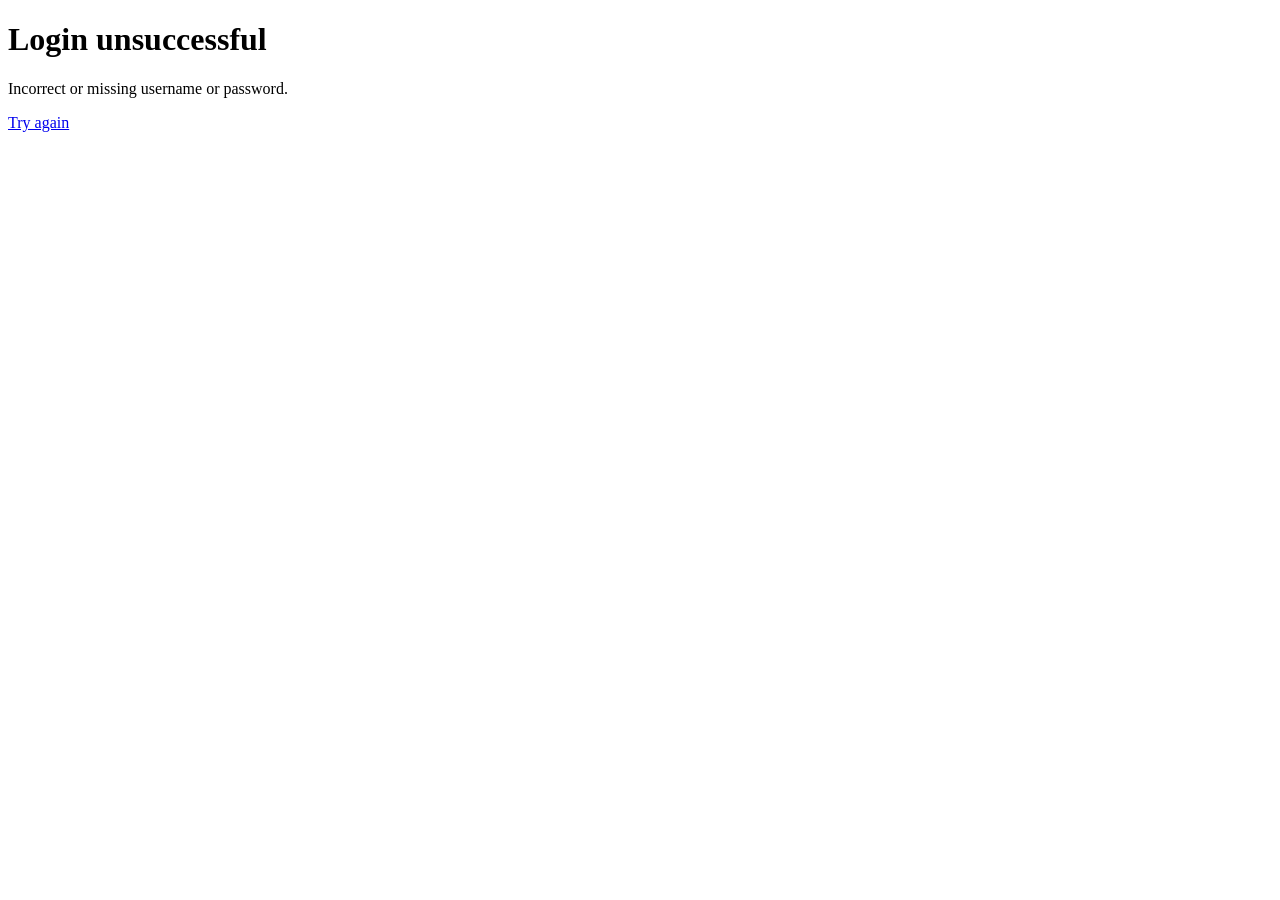
==== services/Frontend/src/main/webapp/login-error.html @ 003075d4 "Add local Compose stack and exercise login, booking and messaging" ====
<!DOCTYPE html><html lang="en"><head><meta charset="UTF-8"><title>Login unsuccessful</title></head><body><h1>Login unsuccessful</h1><p>Incorrect or missing username or password.</p><a href="./">Try again</a></body></html>
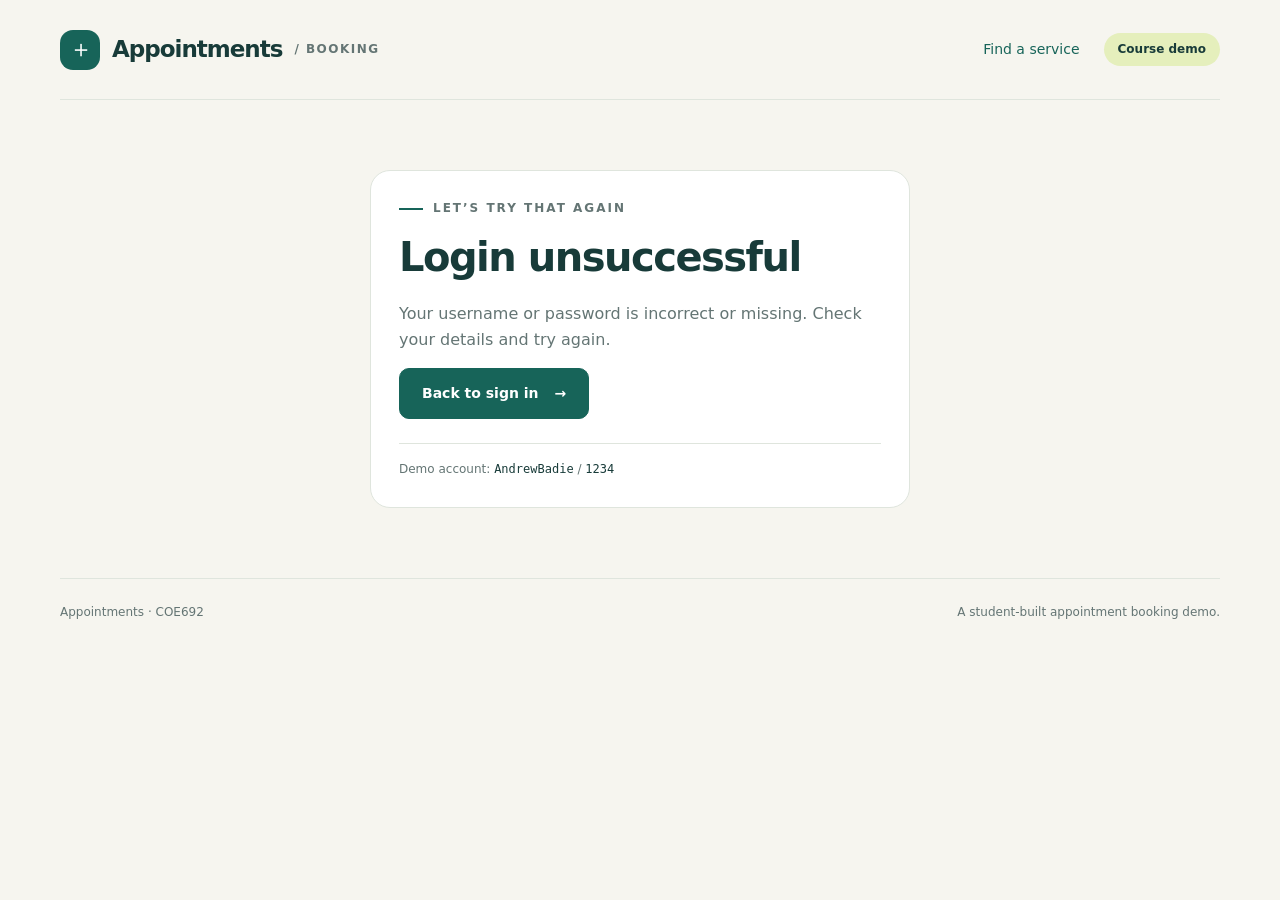
==== commit 1f801d7e: "Refresh appointment UI with responsive layouts and clear booking states" ====
--- a/services/Frontend/src/main/webapp/login-error.html
+++ b/services/Frontend/src/main/webapp/login-error.html
@@ -1 +1,2 @@
-<!DOCTYPE html><html lang="en"><head><meta charset="UTF-8"><title>Login unsuccessful</title></head><body><h1>Login unsuccessful</h1><p>Incorrect or missing username or password.</p><a href="./">Try again</a></body></html>
+<!DOCTYPE html>
+<html lang="en"><head><meta charset="UTF-8"><meta name="viewport" content="width=device-width, initial-scale=1"><title>Appointments — Find your next appointment</title><link rel="stylesheet" href="assets/app.css"></head><body><a class="skip" href="#main">Skip to content</a><div class="shell"><header><a class="brand" href="./"><span class="mark" aria-hidden="true">＋</span>Appointments<span class="tag"> / BOOKING</span></a><nav class="nav" aria-label="Main"><a href="./">Find a service</a><span class="pill">Course demo</span></nav></header><main id="main" class="error panel"><p class="eyebrow">Let’s try that again</p><h1>Login unsuccessful</h1><p>Your username or password is incorrect or missing. Check your details and try again.</p><a class="button" href="./#sign-in">Back to sign in <span aria-hidden="true">→</span></a><div class="demo">Demo account: <code>AndrewBadie</code> / <code>1234</code></div></main><footer class="footer"><span>Appointments · COE692</span><span>A student-built appointment booking demo.</span></footer></div></body></html>
--- a/services/Frontend/src/main/webapp/assets/app.css
+++ b/services/Frontend/src/main/webapp/assets/app.css
@@ -0,0 +1,8 @@
+:root{--ink:#183b39;--muted:#647574;--teal:#176459;--cream:#f6f5ef;--line:#dfe5dd;--white:#fff;--lime:#e5efbc}
+*{box-sizing:border-box}body{margin:0;background:var(--cream);color:var(--ink);font:16px/1.6 system-ui,-apple-system,"Segoe UI",sans-serif}a{color:var(--teal)}button,input{font:inherit}button,a,input{ -webkit-tap-highlight-color:transparent}a:focus-visible,button:focus-visible,input:focus-visible{outline:3px solid #bf791e;outline-offset:4px}
+.skip{position:absolute;left:20px;top:-80px;background:white;padding:12px;z-index:5}.skip:focus{top:12px}.shell{max-width:1240px;margin:auto;padding:0 40px}header{display:flex;align-items:center;justify-content:space-between;gap:20px;min-height:100px;border-bottom:1px solid var(--line)}.brand{display:flex;align-items:center;gap:12px;text-decoration:none;color:var(--ink);font-size:23px;font-weight:750;letter-spacing:-1px}.mark{display:grid;place-items:center;background:var(--teal);color:white;width:40px;height:40px;border-radius:13px;font-size:24px;font-weight:400}.tag{font-size:12px;letter-spacing:1.5px;text-transform:uppercase;color:var(--muted)}.nav{display:flex;gap:24px;align-items:center}.nav a{text-decoration:none;font-size:14px}.pill{background:var(--lime);border-radius:30px;padding:7px 14px;font-size:12px;font-weight:650}
+.hero{padding:64px 0 38px;max-width:820px}.eyebrow{display:flex;align-items:center;gap:10px;text-transform:uppercase;letter-spacing:2px;font-size:12px;font-weight:750;margin:0 0 18px}.eyebrow:before{content:"";width:24px;height:2px;background:var(--teal)}h1{font-size:clamp(38px,5.5vw,68px);font-weight:550;line-height:1.07;letter-spacing:-3px;margin:0 0 22px}h1 em{font-family:Georgia,serif;font-weight:400;color:var(--teal)}.lede{font-size:17px;color:var(--muted);max-width:590px;margin:0}.layout{display:grid;grid-template-columns:minmax(0,1fr) 310px;gap:30px;align-items:start;padding-bottom:60px}.panel{background:var(--white);border:1px solid var(--line);border-radius:20px;padding:28px}.search-panel{margin-bottom:30px}.section-top{display:flex;align-items:center;justify-content:space-between;gap:14px;margin-bottom:20px}h2{font-size:22px;letter-spacing:-.6px;line-height:1.3;margin:0}h3{font-size:25px;letter-spacing:-.6px;margin:5px 0}.number{color:var(--muted);font-size:13px}.search-form{display:flex;align-items:end;gap:12px}.field{display:flex;flex-direction:column;gap:7px;flex:1;min-width:0}label{font-size:13px;font-weight:650}input{min-width:0;width:100%;padding:13px 15px;border:1px solid #bacac3;border-radius:10px;background:#fbfcf9;color:var(--ink)}input::placeholder{color:#6c7c79}.button,button{display:inline-flex;justify-content:center;align-items:center;gap:16px;background:var(--teal);color:white;border:1px solid var(--teal);border-radius:10px;padding:13px 22px;cursor:pointer;text-decoration:none;font-weight:650;font-size:14px;white-space:nowrap}button:hover,.button:hover{background:#104d44}.hint{font-size:12px;color:var(--muted);margin:13px 0 0}.hint a{font-weight:600}.login-form{display:grid;gap:16px;margin-top:22px}.side h2{font-size:24px}.side p{color:var(--muted);font-size:14px}.side .button{width:100%}.demo{border-top:1px solid var(--line);padding-top:16px;margin-top:24px;font-size:12px;color:var(--muted)}.demo code{color:var(--ink)}.note{background:var(--lime);border-radius:18px;padding:24px;margin-top:20px}.note h3{font-size:19px;margin-top:0}.note p{font-size:13px;margin-bottom:0}
+.result{padding:25px;background:white;border:1px solid var(--line);border-radius:16px;margin-bottom:14px;display:flex;align-items:center;justify-content:space-between;gap:20px}.result-left{display:flex;align-items:center;gap:20px;min-width:0}.service-icon{width:62px;height:62px;flex-shrink:0;display:grid;place-items:center;border-radius:18px;background:#eef3e8;color:var(--teal);font:32px Georgia,serif}.meta{font-size:12px;color:var(--muted);margin:0}.state{font-size:12px;display:inline-flex;gap:6px;align-items:center;color:#21644b}.state:before{content:"";width:6px;height:6px;background:currentColor;border-radius:50%}.booked{background:#edf2e9;border-radius:30px;padding:8px 16px;color:#315642;font-size:13px;font-weight:650}.empty{padding:48px 28px;text-align:center;border:1px dashed #bdcdc1;border-radius:18px;background:#f9faf5}.empty h3{font-size:23px}.empty p{color:var(--muted);font-size:14px;max-width:380px;margin:10px auto}.steps{display:grid;grid-template-columns:repeat(3,1fr);gap:18px;margin-top:28px}.step{border-top:1px solid var(--line);padding-top:18px}.step span{font:italic 23px Georgia,serif;color:var(--teal)}.step h3{font-size:15px;letter-spacing:0}.step p{font-size:12px;color:var(--muted);margin:0}.footer{border-top:1px solid var(--line);padding:24px 0;display:flex;justify-content:space-between;gap:20px;font-size:12px;color:var(--muted)}.error{max-width:540px;margin:70px auto}.error h1{font-size:40px;letter-spacing:-1.5px}.error p{color:var(--muted)}.result h3{overflow-wrap:anywhere}
+@media(max-width:900px){.shell{padding:0 24px}.layout{grid-template-columns:minmax(0,1fr) 270px;gap:20px}.panel{padding:22px}.result{flex-wrap:wrap}.hero{padding-top:44px}.result form{margin-left:82px}}
+@media(max-width:680px){.shell{padding:0 20px}header{min-height:80px}.nav .tag{display:none}.hero{padding:38px 0 28px}h1{letter-spacing:-1.8px}.layout{grid-template-columns:1fr}.side{order:2}.search-form{flex-direction:column;align-items:stretch}.result{padding:20px}.service-icon{width:48px;height:48px}.result-left{gap:14px}.result form{margin-left:62px}.result h3{font-size:22px}.footer{flex-direction:column;gap:4px}.steps{gap:12px}.nav{gap:12px}.hero .lede{font-size:15px}}
+@media(prefers-reduced-motion:no-preference){button,.button{transition:background .15s ease}}
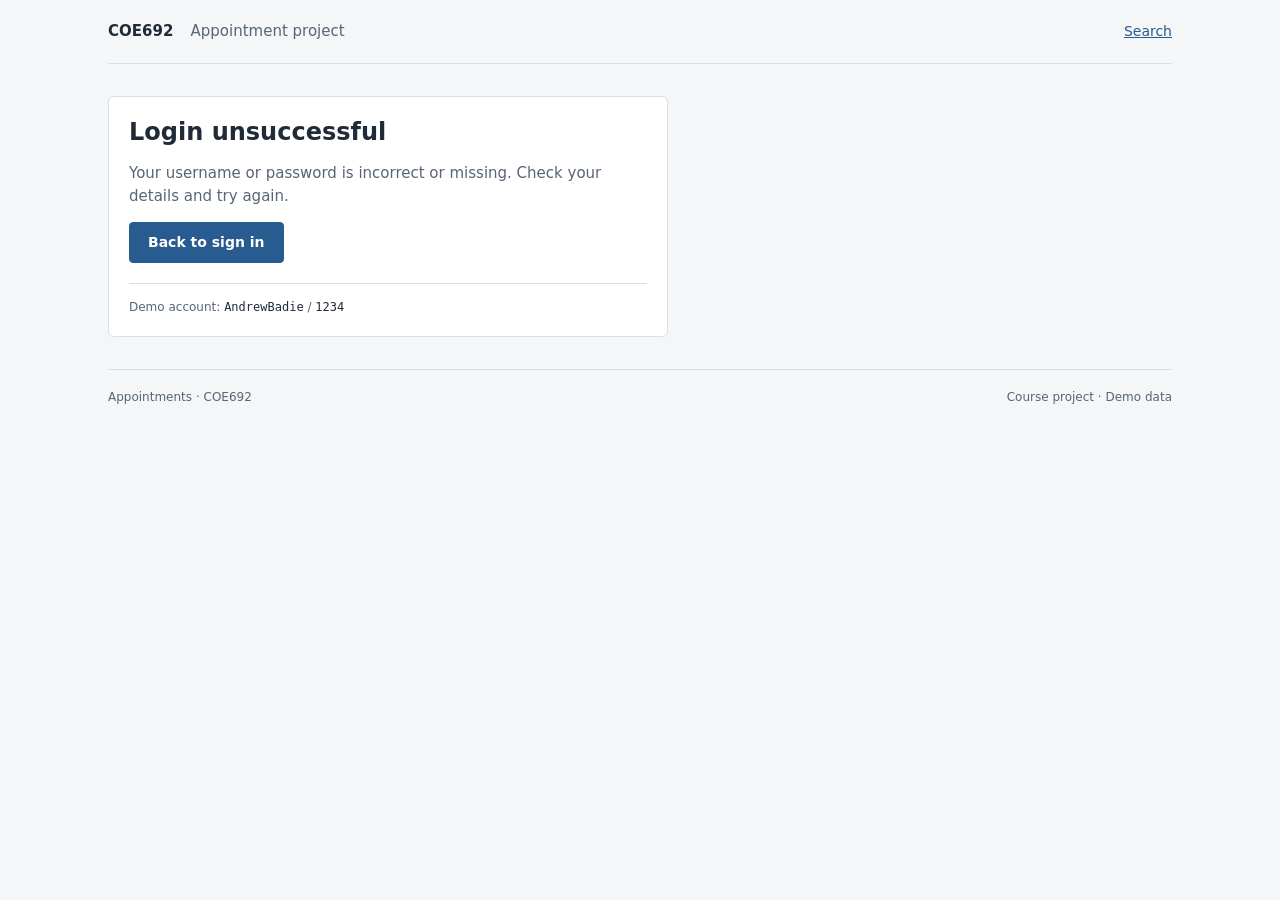
==== commit eed98430: "Simplify the UI into a compact appointment search and booking interface" ====
--- a/services/Frontend/src/main/webapp/login-error.html
+++ b/services/Frontend/src/main/webapp/login-error.html
@@ -1,2 +1,32 @@
 <!DOCTYPE html>
-<html lang="en"><head><meta charset="UTF-8"><meta name="viewport" content="width=device-width, initial-scale=1"><title>Appointments — Find your next appointment</title><link rel="stylesheet" href="assets/app.css"></head><body><a class="skip" href="#main">Skip to content</a><div class="shell"><header><a class="brand" href="./"><span class="mark" aria-hidden="true">＋</span>Appointments<span class="tag"> / BOOKING</span></a><nav class="nav" aria-label="Main"><a href="./">Find a service</a><span class="pill">Course demo</span></nav></header><main id="main" class="error panel"><p class="eyebrow">Let’s try that again</p><h1>Login unsuccessful</h1><p>Your username or password is incorrect or missing. Check your details and try again.</p><a class="button" href="./#sign-in">Back to sign in <span aria-hidden="true">→</span></a><div class="demo">Demo account: <code>AndrewBadie</code> / <code>1234</code></div></main><footer class="footer"><span>Appointments · COE692</span><span>A student-built appointment booking demo.</span></footer></div></body></html>+<html lang="en">
+<head>
+<meta charset="UTF-8">
+<meta name="viewport" content="width=device-width, initial-scale=1">
+<title>Appointment Booking System</title>
+<link rel="stylesheet" href="assets/app.css">
+</head>
+<body>
+<a class="skip" href="#main">Skip to content</a>
+<div class="shell">
+<header>
+<a class="brand" href="./">COE692 <span>Appointment project</span>
+</a>
+<nav aria-label="Main">
+<a href="./">Search</a>
+</nav>
+</header>
+<main id="main" class="error panel">
+<h1>Login unsuccessful</h1>
+<p>Your username or password is incorrect or missing. Check your details and try again.</p>
+<a class="button" href="./#sign-in">Back to sign in</a>
+<div class="demo">Demo account: <code>AndrewBadie</code> / <code>1234</code>
+</div>
+</main>
+<footer class="footer">
+<span>Appointments · COE692</span>
+<span>Course project · Demo data</span>
+</footer>
+</div>
+</body>
+</html>
--- a/services/Frontend/src/main/webapp/assets/app.css
+++ b/services/Frontend/src/main/webapp/assets/app.css
@@ -1,8 +1,83 @@
-:root{--ink:#183b39;--muted:#647574;--teal:#176459;--cream:#f6f5ef;--line:#dfe5dd;--white:#fff;--lime:#e5efbc}
-*{box-sizing:border-box}body{margin:0;background:var(--cream);color:var(--ink);font:16px/1.6 system-ui,-apple-system,"Segoe UI",sans-serif}a{color:var(--teal)}button,input{font:inherit}button,a,input{ -webkit-tap-highlight-color:transparent}a:focus-visible,button:focus-visible,input:focus-visible{outline:3px solid #bf791e;outline-offset:4px}
-.skip{position:absolute;left:20px;top:-80px;background:white;padding:12px;z-index:5}.skip:focus{top:12px}.shell{max-width:1240px;margin:auto;padding:0 40px}header{display:flex;align-items:center;justify-content:space-between;gap:20px;min-height:100px;border-bottom:1px solid var(--line)}.brand{display:flex;align-items:center;gap:12px;text-decoration:none;color:var(--ink);font-size:23px;font-weight:750;letter-spacing:-1px}.mark{display:grid;place-items:center;background:var(--teal);color:white;width:40px;height:40px;border-radius:13px;font-size:24px;font-weight:400}.tag{font-size:12px;letter-spacing:1.5px;text-transform:uppercase;color:var(--muted)}.nav{display:flex;gap:24px;align-items:center}.nav a{text-decoration:none;font-size:14px}.pill{background:var(--lime);border-radius:30px;padding:7px 14px;font-size:12px;font-weight:650}
-.hero{padding:64px 0 38px;max-width:820px}.eyebrow{display:flex;align-items:center;gap:10px;text-transform:uppercase;letter-spacing:2px;font-size:12px;font-weight:750;margin:0 0 18px}.eyebrow:before{content:"";width:24px;height:2px;background:var(--teal)}h1{font-size:clamp(38px,5.5vw,68px);font-weight:550;line-height:1.07;letter-spacing:-3px;margin:0 0 22px}h1 em{font-family:Georgia,serif;font-weight:400;color:var(--teal)}.lede{font-size:17px;color:var(--muted);max-width:590px;margin:0}.layout{display:grid;grid-template-columns:minmax(0,1fr) 310px;gap:30px;align-items:start;padding-bottom:60px}.panel{background:var(--white);border:1px solid var(--line);border-radius:20px;padding:28px}.search-panel{margin-bottom:30px}.section-top{display:flex;align-items:center;justify-content:space-between;gap:14px;margin-bottom:20px}h2{font-size:22px;letter-spacing:-.6px;line-height:1.3;margin:0}h3{font-size:25px;letter-spacing:-.6px;margin:5px 0}.number{color:var(--muted);font-size:13px}.search-form{display:flex;align-items:end;gap:12px}.field{display:flex;flex-direction:column;gap:7px;flex:1;min-width:0}label{font-size:13px;font-weight:650}input{min-width:0;width:100%;padding:13px 15px;border:1px solid #bacac3;border-radius:10px;background:#fbfcf9;color:var(--ink)}input::placeholder{color:#6c7c79}.button,button{display:inline-flex;justify-content:center;align-items:center;gap:16px;background:var(--teal);color:white;border:1px solid var(--teal);border-radius:10px;padding:13px 22px;cursor:pointer;text-decoration:none;font-weight:650;font-size:14px;white-space:nowrap}button:hover,.button:hover{background:#104d44}.hint{font-size:12px;color:var(--muted);margin:13px 0 0}.hint a{font-weight:600}.login-form{display:grid;gap:16px;margin-top:22px}.side h2{font-size:24px}.side p{color:var(--muted);font-size:14px}.side .button{width:100%}.demo{border-top:1px solid var(--line);padding-top:16px;margin-top:24px;font-size:12px;color:var(--muted)}.demo code{color:var(--ink)}.note{background:var(--lime);border-radius:18px;padding:24px;margin-top:20px}.note h3{font-size:19px;margin-top:0}.note p{font-size:13px;margin-bottom:0}
-.result{padding:25px;background:white;border:1px solid var(--line);border-radius:16px;margin-bottom:14px;display:flex;align-items:center;justify-content:space-between;gap:20px}.result-left{display:flex;align-items:center;gap:20px;min-width:0}.service-icon{width:62px;height:62px;flex-shrink:0;display:grid;place-items:center;border-radius:18px;background:#eef3e8;color:var(--teal);font:32px Georgia,serif}.meta{font-size:12px;color:var(--muted);margin:0}.state{font-size:12px;display:inline-flex;gap:6px;align-items:center;color:#21644b}.state:before{content:"";width:6px;height:6px;background:currentColor;border-radius:50%}.booked{background:#edf2e9;border-radius:30px;padding:8px 16px;color:#315642;font-size:13px;font-weight:650}.empty{padding:48px 28px;text-align:center;border:1px dashed #bdcdc1;border-radius:18px;background:#f9faf5}.empty h3{font-size:23px}.empty p{color:var(--muted);font-size:14px;max-width:380px;margin:10px auto}.steps{display:grid;grid-template-columns:repeat(3,1fr);gap:18px;margin-top:28px}.step{border-top:1px solid var(--line);padding-top:18px}.step span{font:italic 23px Georgia,serif;color:var(--teal)}.step h3{font-size:15px;letter-spacing:0}.step p{font-size:12px;color:var(--muted);margin:0}.footer{border-top:1px solid var(--line);padding:24px 0;display:flex;justify-content:space-between;gap:20px;font-size:12px;color:var(--muted)}.error{max-width:540px;margin:70px auto}.error h1{font-size:40px;letter-spacing:-1.5px}.error p{color:var(--muted)}.result h3{overflow-wrap:anywhere}
-@media(max-width:900px){.shell{padding:0 24px}.layout{grid-template-columns:minmax(0,1fr) 270px;gap:20px}.panel{padding:22px}.result{flex-wrap:wrap}.hero{padding-top:44px}.result form{margin-left:82px}}
-@media(max-width:680px){.shell{padding:0 20px}header{min-height:80px}.nav .tag{display:none}.hero{padding:38px 0 28px}h1{letter-spacing:-1.8px}.layout{grid-template-columns:1fr}.side{order:2}.search-form{flex-direction:column;align-items:stretch}.result{padding:20px}.service-icon{width:48px;height:48px}.result-left{gap:14px}.result form{margin-left:62px}.result h3{font-size:22px}.footer{flex-direction:column;gap:4px}.steps{gap:12px}.nav{gap:12px}.hero .lede{font-size:15px}}
-@media(prefers-reduced-motion:no-preference){button,.button{transition:background .15s ease}}
+:root {
+  color-scheme: light;
+  --ink: #202b38;
+  --muted: #586577;
+  --accent: #285b8f;
+  --line: #d9dfe6;
+}
+* { box-sizing: border-box; }
+body {
+  margin: 0;
+  background: #f4f6f8;
+  color: var(--ink);
+  font: 15px/1.5 system-ui, -apple-system, "Segoe UI", sans-serif;
+}
+a { color: var(--accent); }
+button, input { font: inherit; }
+a:focus-visible, button:focus-visible, input:focus-visible {
+  outline: 3px solid #b16c13;
+  outline-offset: 3px;
+}
+.skip { position: absolute; top: -80px; left: 16px; padding: 10px; background: white; }
+.skip:focus { top: 10px; }
+.shell { max-width: 1120px; margin: auto; padding: 0 28px; }
+header {
+  display: flex;
+  align-items: center;
+  justify-content: space-between;
+  gap: 16px;
+  min-height: 64px;
+  border-bottom: 1px solid var(--line);
+}
+.brand { color: var(--ink); font-weight: 700; text-decoration: none; }
+.brand span { margin-left: 12px; color: var(--muted); font-weight: 400; }
+nav a { font-size: 14px; }
+.page-heading { padding: 28px 0 22px; }
+h1 { margin: 0; font-size: 28px; line-height: 1.25; font-weight: 650; }
+.page-heading p { margin: 8px 0 0; color: var(--muted); }
+h2 { margin: 0; font-size: 18px; font-weight: 650; }
+h3 { margin: 4px 0; font-size: 18px; font-weight: 600; overflow-wrap: anywhere; }
+.layout { display: grid; grid-template-columns: minmax(0, 1fr) 280px; gap: 24px; padding-bottom: 32px; }
+.panel { background: white; border: 1px solid var(--line); border-radius: 6px; padding: 20px; }
+.search-panel { margin-bottom: 24px; }
+.section-top { display: flex; align-items: baseline; justify-content: space-between; gap: 12px; margin-bottom: 16px; }
+.number { font-size: 13px; color: var(--muted); }
+.search-form { display: flex; align-items: end; gap: 10px; }
+.field { display: flex; flex: 1; flex-direction: column; min-width: 0; gap: 6px; }
+label { font-size: 13px; font-weight: 600; }
+input { width: 100%; min-width: 0; padding: 9px 11px; border: 1px solid #aeb9c6; border-radius: 4px; background: white; color: var(--ink); }
+input::placeholder { color: #687589; }
+button, .button { display: inline-flex; justify-content: center; align-items: center; padding: 9px 18px; border: 1px solid var(--accent); border-radius: 4px; background: var(--accent); color: white; font-size: 14px; font-weight: 600; text-decoration: none; cursor: pointer; }
+button:hover, .button:hover { background: #204b76; }
+.hint, .meta { font-size: 13px; color: var(--muted); }
+.hint { margin: 12px 0 0; }
+.meta { margin: 0; }
+.side p { color: var(--muted); font-size: 14px; }
+.login-form { display: grid; gap: 14px; margin-top: 18px; }
+.demo { margin-top: 20px; padding-top: 14px; border-top: 1px solid var(--line); color: var(--muted); font-size: 12px; }
+.demo code { color: var(--ink); }
+.side .account-name { color: var(--ink); overflow-wrap: anywhere; }
+.result { display: flex; align-items: center; justify-content: space-between; gap: 20px; padding: 16px 20px; background: white; border: 1px solid var(--line); border-radius: 4px; margin-bottom: 10px; }
+.result-left { min-width: 0; }
+.state { font-size: 13px; color: #34604a; }
+.booked { padding: 5px 10px; background: #edf0f3; border: 1px solid var(--line); border-radius: 4px; font-size: 13px; }
+.empty { padding: 20px; border-left: 3px solid #c3ccd6; background: #eef1f4; }
+.empty h3 { font-size: 15px; margin: 0; }
+.empty p { margin: 6px 0 0; font-size: 14px; color: var(--muted); }
+.footer { display: flex; justify-content: space-between; gap: 16px; padding: 18px 0; border-top: 1px solid var(--line); font-size: 12px; color: var(--muted); }
+.error { max-width: 560px; margin: 32px 0; }
+.error h1 { font-size: 24px; }
+.error p { color: var(--muted); }
+@media (max-width: 720px) {
+  .shell { padding: 0 16px; }
+  .brand span { display: none; }
+  .page-heading { padding: 22px 0 18px; }
+  h1 { font-size: 24px; }
+  .layout { grid-template-columns: 1fr; gap: 24px; }
+  .panel { padding: 16px; }
+  .result { flex-wrap: wrap; padding: 16px; }
+  .footer { flex-direction: column; gap: 4px; }
+}
+@media (max-width: 380px) {
+  .search-form { flex-direction: column; align-items: stretch; }
+}
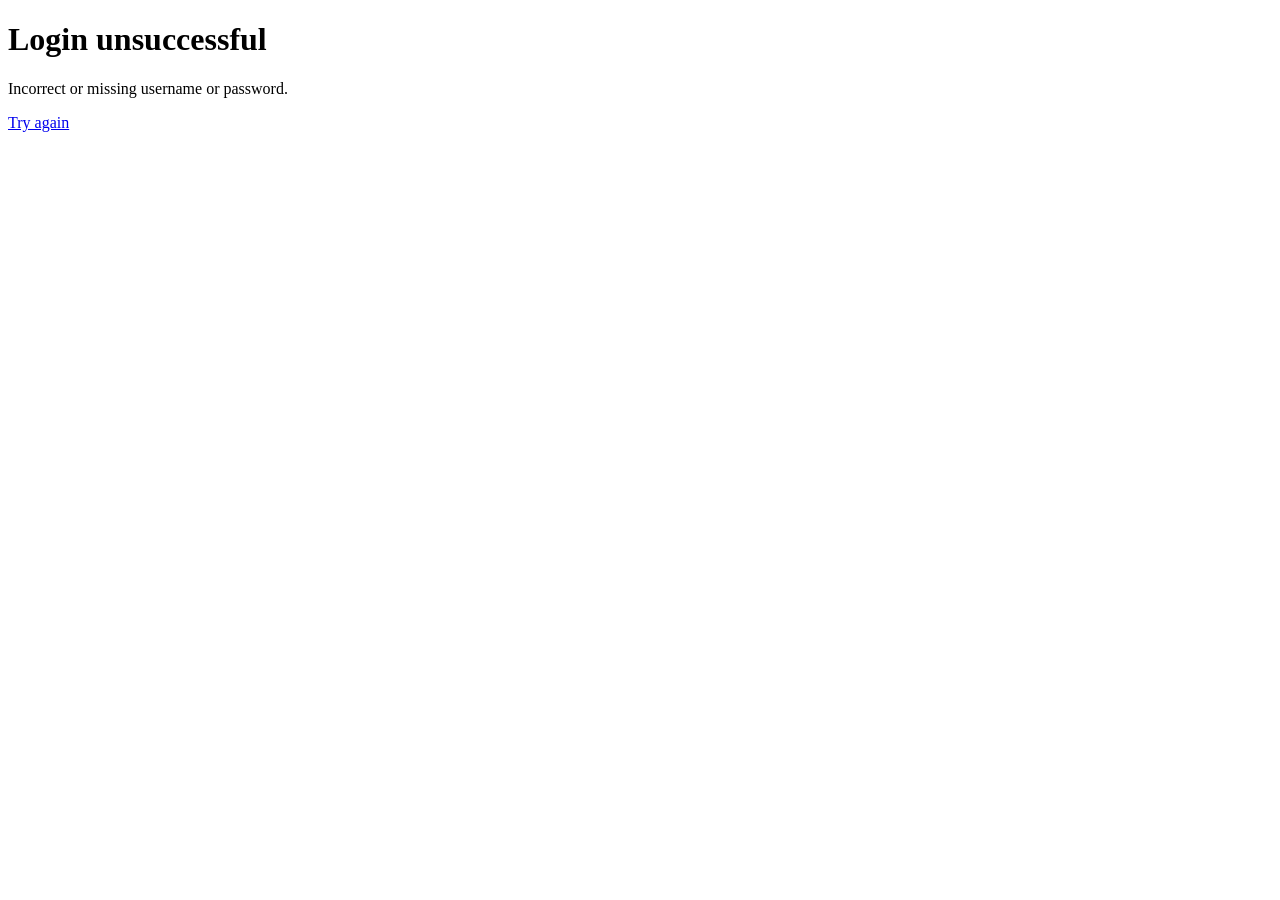
==== commit 97cbd445: "Revert AI-assisted UI refresh to original course interface" ====
--- a/services/Frontend/src/main/webapp/login-error.html
+++ b/services/Frontend/src/main/webapp/login-error.html
@@ -1,32 +1 @@
-<!DOCTYPE html>
-<html lang="en">
-<head>
-<meta charset="UTF-8">
-<meta name="viewport" content="width=device-width, initial-scale=1">
-<title>Appointment Booking System</title>
-<link rel="stylesheet" href="assets/app.css">
-</head>
-<body>
-<a class="skip" href="#main">Skip to content</a>
-<div class="shell">
-<header>
-<a class="brand" href="./">COE692 <span>Appointment project</span>
-</a>
-<nav aria-label="Main">
-<a href="./">Search</a>
-</nav>
-</header>
-<main id="main" class="error panel">
-<h1>Login unsuccessful</h1>
-<p>Your username or password is incorrect or missing. Check your details and try again.</p>
-<a class="button" href="./#sign-in">Back to sign in</a>
-<div class="demo">Demo account: <code>AndrewBadie</code> / <code>1234</code>
-</div>
-</main>
-<footer class="footer">
-<span>Appointments · COE692</span>
-<span>Course project · Demo data</span>
-</footer>
-</div>
-</body>
-</html>
+<!DOCTYPE html><html lang="en"><head><meta charset="UTF-8"><title>Login unsuccessful</title></head><body><h1>Login unsuccessful</h1><p>Incorrect or missing username or password.</p><a href="./">Try again</a></body></html>
